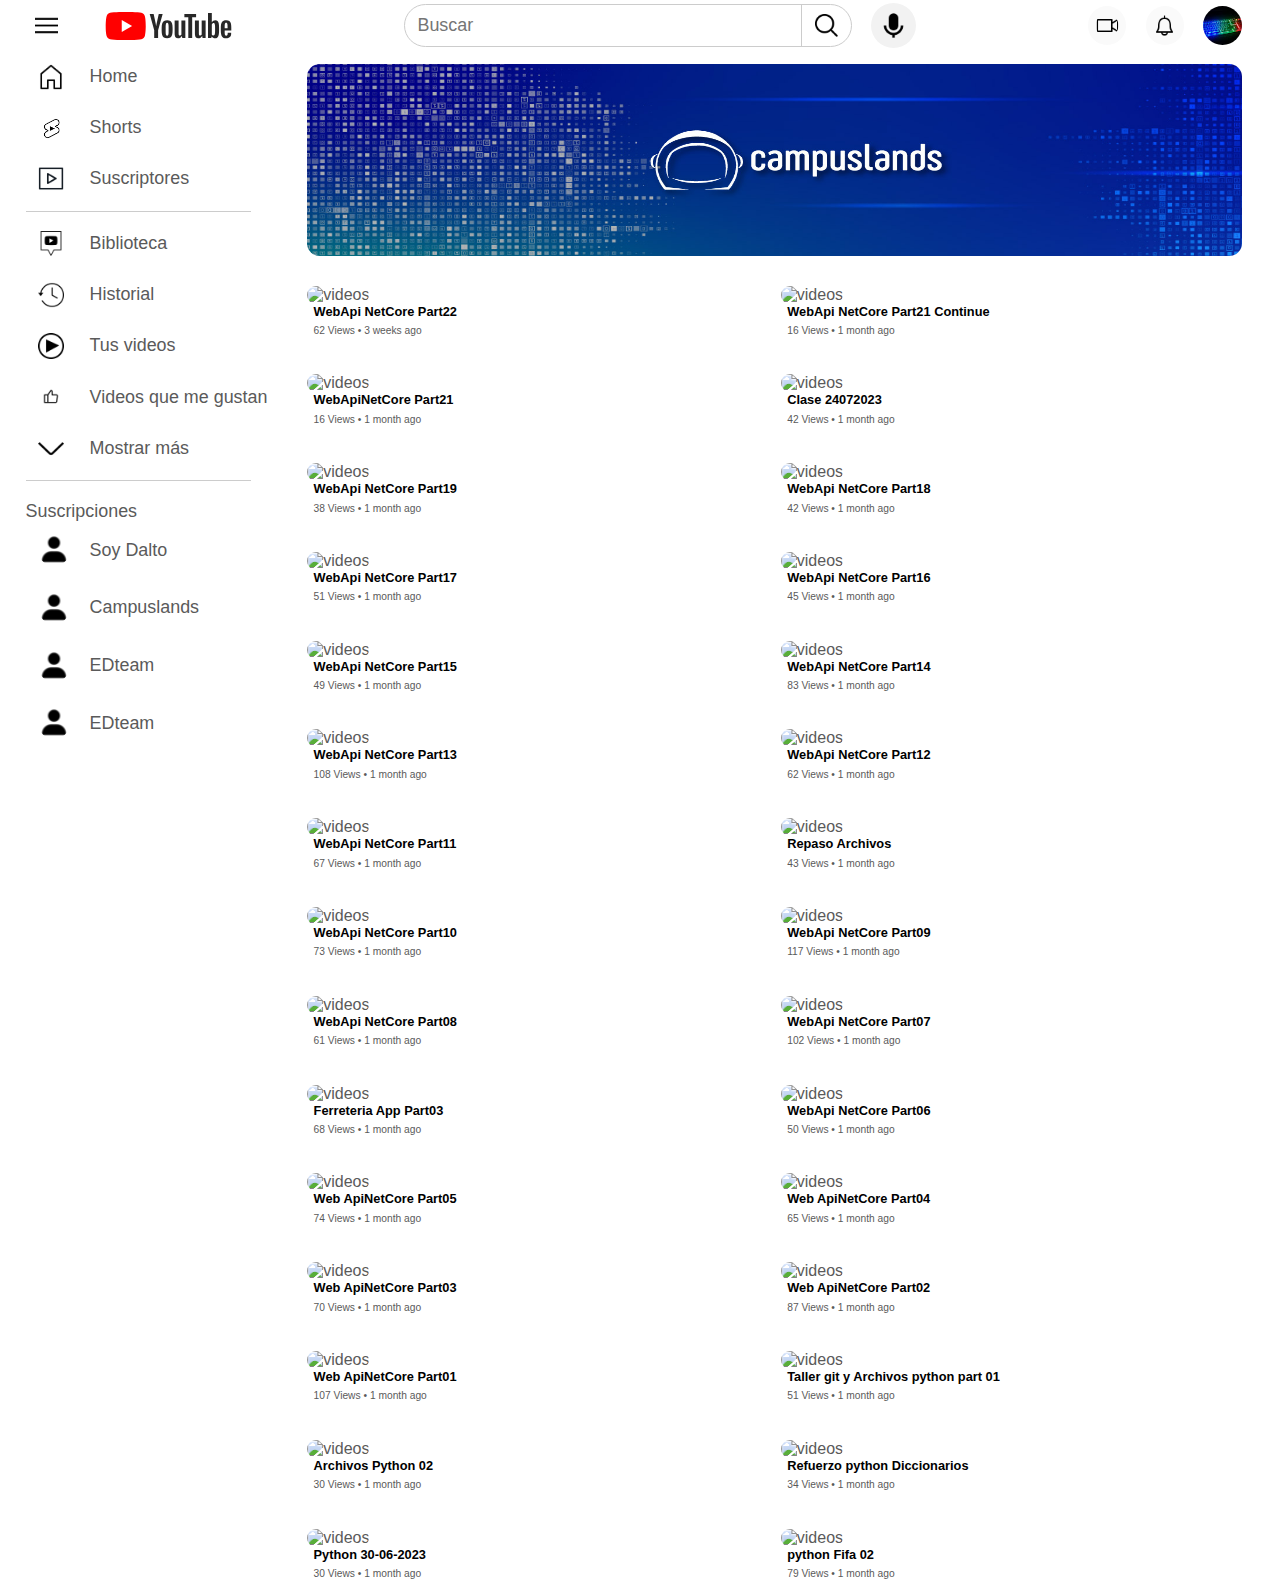
==== index.html @ 52e06967 "style: :lipstick: Adjusted the style.css" ====
<!DOCTYPE html>
<html lang="en">
<head>
    <meta charset="UTF-8">
    <meta name="viewport" content="width=device-width, initial-scale=1.0">
    <title>Youtube</title>
    <link rel="stylesheet" href="css/style.css">
    <script src="main.js" defer></script>
</head>
<body>
    <header>
        <!-- Structure of Navbar -->
        <nav id="mynavBar" class="navbar">
            <!-- Structure of Navbar-menu -->
            <div class="nav-left">
                <div><img class="menu-icon" src="images/menu-hamburguesa.png" alt="menu"></div>
                <img class="logo" src="images/YouTube_Logo_2017.svg" alt="logo">
            </div>
            <!-- Structure of Navbar-searcher -->
            <div class="nav-middle">
                <div class="search-box">
                    <div class="block1">
                        <input type="text" placeholder="Buscar">
                    </div>
                    <div class="block2">
                        <img src="images/busqueda.png" alt="search">
                    </div>
                </div>
                <img class="microphone" src="images/bxs-microphone.png" alt="microphone">
            </div>
            <!-- Structure of Navbar-Profile -->
            <div class="nav-right">
                <img src="images/video_icon_128530.png" alt="camera">
                <img src="images/bell_icon_128467.png" alt="notifications">
                <img class="user-icon" src="images/CreativeCode.jpg" alt="user" >
            </div>
        </nav>
    </header>
    <!-- Structure of Sidebar-left -->
    <div class="sidebar">
        <!-- Structure of shortcuts-->
        <div class="shortcuts">
            <a href=""><img src="images/home_icon_128501.png" alt="Home"><p>Home</p></a>
            <a href=""><img class="shorts" src="images/shorts.png" alt="Shorts"><p>Shorts</p></a>
            <a href=""><img src="images/media-multimedia.png" alt="Suscripciones"><p>Suscriptores</p></a>
            <hr>
            <a href=""><img src="images/play_youtube_social_media.png" alt="Biblioteca"><p>Biblioteca</p></a>
            <a href=""><img src="images/clocks.png" alt="Historial"><p>Historial</p></a>
            <a href=""><img src="images/playcircle_113957.png" alt="Videos"><p>Tus videos</p></a>
            <a href=""><img src="images/like_favorite.png" alt="Like"><p>Videos que me gustan</p></a>
            <a href=""><img src="images/angulo-hacia-abajo.png" alt="Mostrar"><p>Mostrar más</p></a>
            <hr>
        </div>
        <!-- Structure of subscribeds -->
        <div>
            <div class="subscribeds">
                <p>Suscripciones</p>
                <a href=""><img src="images/bxs-user.png" alt="SoyDalto"><p>Soy Dalto</p></a>
                <a href=""><img src="images/bxs-user.png" alt="Campuslands"><p>Campuslands</p></a>
                <a href=""><img src="images/bxs-user.png" alt="EDteam"><p>EDteam</p></a>
                <a href=""><img src="images/bxs-user.png" alt="EDteam"><p>EDteam</p></a>
                
            </div>
        </div>
    </div>
        <!-- Structure of MainContainer -->
    <div class="main-container">
        <div class="portada-img">
            <img src="images/CampusLands.jpg" alt="setupgammer">
        </div>
        <!-- Structure of List videos-->
            <div id="myVideos" class="list-container">
            </div>
    </div>
</body>
</html>
---- css/style.css ----
* {
    margin: 0;
    padding: 0;
    font-family: 'poppins', sans-serif;
    box-sizing: border-box;
}

body {
    width: 100vw;
    overflow-x: hidden;
}

a {
    text-decoration: none;
    color: #5a5a5a;
}

img {
    cursor: pointer;
}

/* ---------------NAVBAR CLASES -----------------*/

header {
    min-height: fit-content;
    position: sticky;
    top: 0;
}

.navbar {
    width: 100vw;
    height: 3.5vw;
    padding-left: 2vw;
    padding-right: 3vw;
    display: flex;
    align-items: center;
    justify-content: space-between;
    background-color: white;
    z-index: 10;
}

.nav-left {
    display: flex;
    align-items: center;
}

.nav-left div {
    display: flex;
    align-items: center;
    justify-content: center;
    width: 3vw;
    height: 3vw;

}

.nav-left .menu-icon {
    width: 1.8vw;
    height: 1.8vw;
    z-index: 5;
}

.nav-left div:hover {
    border-radius: 2vw;
    background-color: rgb(235, 235, 235);
    z-index: 20;
}

.nav-left .logo {
    margin-left: 3vw;
    height: 1.7vw;
}

.nav-middle {
    display: flex;
    justify-content: flex-end;
    align-items: center;
}

.nav-middle .search-box {
    display: flex;
    border: #ccc solid 1px;
    height: 2.8vw;
    border-radius: 3.5vw;
    padding: 0vw 0vw 0vw 1vw;
}

.nav-middle .search-box .block1 {
    display: flex;
    align-items: center;
    height: 2.8vw;
}

.nav-middle .search-box .block2 {
    display: flex;
    align-items: center;
    height: 2.7vw;
    padding-left: 1vw;
    padding-right: 1vw;
    border-left: #ccc solid 1px;
}

.nav-middle .search-box .block2:hover {
    border-radius: 3.5vw;
    background: rgb(235, 235, 235);
}

.nav-middle .search-box .block2 img {
    height: 1.5vw;
}

.nav-middle .search-box input {
    width: 30vw;
    height: 1.1vw;
    font-size: 1vw;
    border: 0;
    outline: 0;
}

.nav-middle .microphone {
    height: 3vw;
    margin-left: 1.5vw;
    background-color: rgb(242, 242, 242);
    padding: 0.6vw;
    border-radius: 100%;
}

.nav-middle .microphone:hover {
    background-color: rgb(235, 235, 235);
}


.nav-right {
    display: flex;
    align-items: center;
}

.nav-right img {
    height: 3vw;
    margin-right: 1.5vw;
    padding: 0.6vw;
    border-radius: 100%;
    background-color: rgb(250, 250, 250);
}

.nav-right img:hover {
    background-color: rgb(235, 235, 235);
}

.nav-right .user-icon {
    height: 3vw;
    padding: 0vw;
    border-radius: 100%;
    margin-right: 0;
}

/* ---------------SIDEBAR -----------------*/

.sidebar {
    background: #fff;
    width: 24vw;
    height: 100vh;
    position: fixed;
    padding-left: 1.5vw;
    z-index: 20;
}

.shortcuts a img {
    width: 1.5vw;
    margin-right: 1vw;
}

.shortcuts a {
    display: flex;
    align-items: center;
    padding-left: 1vw;
    padding-top: 1vw;
    padding-bottom: 1vw;
    width: fit-content;
    flex-wrap: wrap;
    font-size: 1.2vw;
}

.shortcuts a:hover {
    width: 85%;
    padding-left: 1vw;
    padding-right: 2.5vw;
    border-radius: 10px;
    background-color: rgb(242, 242, 242);
}

.sidebar hr {
    border: 0;
    height: 1px;
    background: #ccc;
    width: 85%;
    margin-top: 0.5vw;
    margin-bottom: 0.5vw;
}

.subscribeds {
    font-size: 1.2vw;
    margin: 1.5vw 0vw;
    color: #5a5a5a;
}

.subscribeds a {
    display: flex;
    align-items: center;
    padding-left: 1vw;
    padding-top: 1vw;
    padding-bottom: 1vw;
    padding-right: 1vw;
    width: 85%;
    flex-wrap: wrap;
}

.subscribeds a:hover {
    border-radius: 10px;
    background-color: rgb(235, 235, 235);
}

.subscribeds a img {
    width: 2vw;
    border-radius: 100%;
}

/*------------SMALL SIDEBAR--------------*/

.small-sidebar {
    width: 5vw;
}

.small-sidebar a p {
    display: none;
}

.small-sidebar p {
    display: none;
}

.small-sidebar hr {
    width: 50%;
    margin-bottom: 1.5vw;
}

/*--------------MAIN CONTAINER--------------*/

.main-container {
    box-sizing: border-box;
    background: #fff;
    padding-left: 24vw;
    padding-right: 3vw;
    padding-top: 1vw;
    padding-bottom: 1vw;
}

.large-container {
    padding-left: 7vw;
}

.portada-img img {
    width: 100%;
    height: 15vw;
    border-radius: 1vw;
}

/* UC8fkwsjcI_MhralEX1g4OBw
@creativecode787 */

/*-------MINI VIDEOS--------*/

.list-container {
    display: grid;
    grid-template-columns: repeat(auto-fit, minmax(30vw, 1fr));
    grid-column-gap: 1vw;
    grid-row-gap: 2vw;
    margin-top: 1vw;

}

.list-video {
    display: flex;
    flex-direction: column;
    align-items: flex-start;
    margin-top: 1vw;
    width: 100%;
}

.list-video .img-miniatura {
    width: 35vw;
    border-radius: 1vw;
}

.video-browser {
    display: flex;
    align-items: center;
}

.video-browser img {
    height: 3vw;
    padding: 0.6vw;
    border-radius: 100%;
    margin-right: 0;
    background-color: #e8e8e8;
}

.video-info {
    color: #5a5a5a;
    font-size: 0.8vw;
    padding-left: 0.5vw;
}

.video-info a {
    display: block;
    color: black;
    text-align: justify;
    font-size: 0.8vw;
    font-weight: 600;
    margin-bottom: 0.5vw;

}

/*-------------PLAY VIDEOS PAGE--------------*/
.play-container {
    padding-left: 5.5vw;
}

.row {
    display: flex;
    justify-content: space-between;
    flex-wrap: wrap;
}

.play-video video {
    width: 60vw;
}

.views-playpage {
    margin-top: 1.5vw;
    padding: 1vw 2vw 1vw 2vw;
    color: rgb(69, 69, 69);
    background-color: rgb(242, 242, 242);
    font-weight: 600;
    font-size: 1.2vw;
    border-radius: 1vw;
}

/*------PlayVideos-Sidebar-Right------*/
.menu-plus {
    display: flex;
    justify-content: space-between;
    margin-bottom: 1.5vw;
}

.menu-plus p {
    padding: 0.8vw 1vw 0.8vw 1vw;
    background-color: rgb(242, 242, 242);
    border-radius: 0.7vw;
    font-size: 1vw;
    color: #525252;
}

.menu-plus p:nth-of-type(1) {
    padding: 0.8vw 1vw 0.8vw 1vw;
    background-color: rgb(12, 12, 12);
    border-radius: 0.7vw;
    color: #ffffff;
}

.right-sidebar {
    flex-basis: 30vw;
}

.side-video {
    display: flex;
    justify-content: space-between;
    align-items: center;
    margin-bottom: 1vw;
}

.side-video img {
    width: 100%;
    border-radius: 0.5vw;
}

.side-video .small-img-sidebar {
    flex-basis: 15vw;
}

.side-video .video-side-info {
    flex-basis: 15vw;
    font-size: 1.2vw;
    display: flex;
    height: 9vw;
    flex-direction: column;
    justify-content: space-between;
    padding-left: 0.5vw;
}

.name-other-video {
    font-size: 1.5vw;
    font-weight: 600;
    margin-bottom: 1.5vw;
    color: black;
}

.name-chanel-sidebar {
    font-size: 1.1vw;
    color: rgb(111, 111, 111);
}

.info-views {
    font-size: 1.1vw;
    color: rgb(111, 111, 111);
}

.play-video .title-video {
    font-weight: 600;
    font-size: 1.5vw;
}

.play-video-info {
    display: flex;
    margin-top: 1vw;
    justify-content: space-between;
}

.info-chanel {
    display: flex;
}

.info-chanel img {
    width: 3.5vw;
    height: 3.5vw;
    border-radius: 100%;
    margin-right: 1vw;
}

.name-chanel {
    font-weight: 600;
    font-size: 1.2vw;
}

.name-chanel .subscritores {
    font-weight: 300;
    font-size: 1vw;
}

.joined {
    display: flex;
    align-items: center;
    margin-left: 0.5vw;
}

.joined .unirse {
    padding: 0.7vw 1vw 0.7vw 1vw;
    margin-right: 1vw;
    font-size: 1vw;
    border: rgb(208, 208, 208) solid 1px;
    border-radius: 2vw;
    font-weight: 600;
}

.joined .suscribirme {
    padding: 0.7vw 1vw 0.7vw 1vw;
    background-color: black;
    color: white;
    margin-right: 1vw;
    border: rgb(208, 208, 208) solid 1px;
    border-radius: 2vw;
    font-weight: 600;
    font-size: 1vw;
}

.options-video {
    display: flex;
    align-items: center;
}

.options-video a img {
    width: 1.5vw;
}

.options-video .like-dislike {
    display: flex;
    justify-content: space-between;
    align-items: center;
    padding: 0.5vw 1vw 0.5vw 1vw;
    margin-right: 1vw;
    font-size: 1.2vw;
    background-color: rgb(242, 242, 242);
    border-radius: 2vw;
    width: 10vw;
    border: rgb(220, 220, 220) solid 1px;
}

.options-video .share {
    display: flex;
    justify-content: space-between;
    align-items: center;
    padding: 0.5vw 0.8vw 0.5vw 0.5vw;
    margin-right: 1vw;
    background-color: rgb(242, 242, 242);
    border-radius: 2vw;
    font-size: 1.2vw;
    width: 8vw;
    border: rgb(220, 220, 220) solid 1px;
}

.options-video .download {
    display: flex;
    justify-content: space-between;
    align-items: center;
    padding: 0.5vw 0.5vw 0.5vw 0.5vw;
    margin-right: 0.5vw;
    background-color: rgb(242, 242, 242);
    border-radius: 2vw;
    font-size: 1.2vw;
    width: 9vw;
    border: rgb(220, 220, 220) solid 1px;
}

.options-video .more-info {
    display: flex;
    align-items: center;
    margin-right: 0.5vw;
    background-color: rgb(242, 242, 242);
    border-radius: 2vw;
    width: 2vw;
}

@media(max-width:1280px) {

    /* ---------------NAVBAR CLASES -----------------*/
    .navbar {
        height: 4vw;
    }

    .nav-left div {
        display: flex;
        align-items: center;
        justify-content: center;
        width: 3.2vw;
        height: 3.2vw;

    }

    .nav-left .menu-icon {
        width: 1.8vw;
        height: 1.8vw;
        z-index: 5;
    }

    .nav-left div:hover {
        border-radius: 2vw;
        background-color: rgb(235, 235, 235);
        z-index: 20;
    }

    .nav-left .logo {
        height: 2.2vw;
    }

    .nav-middle .search-box {
        height: 3.4vw;
        border-radius: 3.5vw;
        padding: 0vw 0vw 0vw 1vw;
    }

    .nav-middle .search-box .block1 {
        display: flex;
        align-items: center;
        height: 3.2vw;
    }

    .nav-middle .search-box .block2 {
        display: flex;
        align-items: center;
        height: 3.2vw;
        padding-left: 1vw;
        border-left: #ccc solid 1px;
    }

    .nav-middle .search-box .block2 img {
        height: 1.8vw;
    }

    .nav-middle .search-box input {
        width: 30vw;
        height: 1.1vw;
        font-size: 1.4vw;
        border: 0;
        outline: 0;
    }

    .nav-middle .microphone {
        height: 3.5vw;
        margin-left: 1.5vw;
        background-color: rgb(242, 242, 242);
        padding: 0.6vw;
        border-radius: 100%;
    }

    .nav-right img {
        height: 3vw;
        margin-right: 1.5vw;
        padding: 0.6vw;
        border-radius: 100%;
        background-color: rgb(250, 250, 250);
    }

    .nav-right .user-icon {
        height: 3vw;
        padding: 0vw;
        border-radius: 100%;
        margin-right: 0;
    }

    .nav-right img:hover {
        background-color: rgb(235, 235, 235);
    }

    /* ---------------SIDEBAR -----------------*/

    .sidebar {
        width: 24vw;
        height: 100vh;
        padding-left: 2vw;
    }

    .sidebar hr {
        width: 80%;
    }

    .shortcuts a img {
        width: 2vw;
        margin-right: 2vw;
    }

    .shortcuts a {
        font-size: 1.4vw;
    }

    .shortcuts a:hover {
        width: 90%;
        padding-left: 1vw;
        padding-right: 0.5vw;
        border-radius: 10px;
        background-color: rgb(242, 242, 242);
    }

    .subscribeds {
        font-size: 1.2vw;
        margin: 1.5vw 0vw;
        color: #5a5a5a;
    }

    .subscribeds a:hover {
        width: 95%;
        border-radius: 10px;
        background-color: rgb(235, 235, 235);
    }

    .subscribeds {
        font-size: 1.4vw;
    }

    .subscribeds a img {
        width: 2.5vw;
        border-radius: 100%;
        margin-right: 1.5vw;
    }

    .small-sidebar {
        width: 5.5vw;
        padding-left: 1vw;
    }

    .small-sidebar a p {
        display: none;
    }

    .small-sidebar p {
        display: none;
    }

    .small-sidebar hr {
        width: 100%;
        margin-bottom: 1.5vw;
    }

    /*-------MINI VIDEOS--------*/

    .list-container {
        display: grid;
        grid-template-columns: repeat(auto-fit, minmax(30vw, 1fr));

    }

    .list-video {
        display: flex;
        flex-direction: column;
        align-items: flex-start;
        margin-top: 1vw;
        width: 100%;
    }

    .video-browser img {
        height: 3vw;
        padding: 0.6vw;
        border-radius: 100%;
        margin-right: 0;
        background-color: #e8e8e8;
    }

    .video-info {
        color: #5a5a5a;
        font-size: 0.8vw;
        padding-left: 0.5vw;
    }

    .video-info a {
        display: block;
        color: black;
        text-align: justify;
        font-size: 1vw;
        font-weight: 600;
        margin-bottom: 0.5vw;

    }

    /*-------------PLAY VIDEOS PAGE--------------*/
    .play-container {
        padding-left: 6vw;
    }

    .row {
        display: flex;
        justify-content: space-between;
        flex-wrap: wrap;
    }

    .play-video video {
        width: 60vw;

    }

    .views-playpage {
        margin-top: 1.5vw;
        padding: 1vw 2vw 1vw 2vw;
        color: rgb(69, 69, 69);
        background-color: rgb(242, 242, 242);
        font-weight: 600;
        font-size: 1.2vw;
        border-radius: 1vw;
    }
}

@media(max-width:800px) {

    /* ---------------NAVBAR CLASES -----------------*/
    .nav-left div {
        display: flex;
        align-items: center;
        justify-content: center;
        width: 4vw;
        height: 4vw;

    }

    .nav-left div:hover {
        border-radius: 2vw;
        background-color: rgb(235, 235, 235);
        z-index: 20;
    }

    .nav-left .logo {
        margin-left: 3vw;
        height: 3vw;
    }

    .navbar {
        width: 100vw;
        height: 6.5vw;
        padding-left: 2vw;
        padding-right: 5vw;
    }


    .nav-middle .search-box {
        display: flex;
        border: #ccc solid 1px;
        height: 4.5vw;
        border-radius: 3vw;
        padding: 0vw 0vw 0vw 1vw;
    }

    .nav-middle .search-box .block1 {
        display: flex;
        align-items: center;
        height: 4.2vw;
    }

    .nav-middle .search-box .block2 {
        display: flex;
        align-items: center;
        height: 4.3vw;
        padding-left: 1vw;
        border-left: #ccc solid 1px;
    }

    .nav-middle .search-box .block2 img {
        height: 2.3vw;
    }

    .nav-middle .search-box input {
        width: 30vw;
        height: 2.5vw;
        font-size: 1.8vw;
        border: 0;
        outline: 0;
    }

    .nav-middle .microphone {
        height: 4vw;
        margin-left: 1.5vw;
        background-color: rgb(242, 242, 242);
        padding: 0.6vw;
        border-radius: 100%;
    }

    .nav-right img {
        height: 4vw;
        margin-right: 1.5vw;
        padding: 0.8vw;
        border-radius: 100%;
        background-color: rgb(250, 250, 250);
    }

    .nav-right img:hover {
        background-color: rgb(235, 235, 235);
    }


    .nav-right .user-icon {
        height: 3vw;
        padding: 0vw;
        border-radius: 100%;
        margin-right: 0;
    }

    /* ---------------SIDEBAR -----------------*/

    .sidebar {
        width: 24vw;
        height: 100vh;
        padding-left: 2vw;
    }

    .sidebar hr {
        width: 80%;
    }

    .shortcuts a img {
        width: 3vw;
        margin-right: 2vw;
    }

    .shortcuts a {
        margin-top: 2vw;
        margin-bottom: 2vw;
        font-size: 1.7vw;
    }

    .subscribeds {
        font-size: 1.7vw;
        ;
    }

    .shortcuts a:hover {
        width: 95%;
        padding-left: 1vw;
        padding-right: 2.5vw;
        border-radius: 10px;
        background-color: rgb(242, 242, 242);
    }

    .subscribeds a {
        margin-top: 1.5vw;
        margin-bottom: 1.5vw;
    }

    .subscribeds a img {
        width: 2.5vw;
        border-radius: 100%;
        margin-right: 1.5vw;
    }

    .small-sidebar {
        width: 6.2vw;
        padding-left: 1.5vw;
    }

    .small-sidebar a p {
        display: none;
    }

    .small-sidebar p {
        display: none;
    }

    .small-sidebar hr {
        width: 100%;
        margin-bottom: 1.5vw;
    }

    /*--------------MAIN CONTAINER--------------*/

    .main-container {
        box-sizing: border-box;
        background: #fff;
        padding-left: 24vw;
        padding-right: 5vw;
        padding-top: 1vw;
        padding-bottom: 1vw;
    }

    .large-container {
        padding-left: 7vw;
    }

    .portada-img img {
        width: 100%;
        height: 15vw;
        border-radius: 1vw;
    }

    /*-------MINI VIDEOS--------*/

    .list-container {
        display: grid;
        grid-template-columns: repeat(auto-fit, minmax(45vw, 1fr));
    }

    .list-video .img-miniatura {
        width: 100%;
        border-radius: 1vw;
    }

    .video-browser {
        display: flex;
        align-items: center;
        padding: 1vw 1vw 0vw 1vw;
    }

    .video-browser img {
        height: 6vw;
        padding: 0.6vw;
        border-radius: 100%;
        margin-right: 0;
        background-color: #e8e8e8;
    }

    .video-info {
        color: #5a5a5a;
        font-size: 1.7vw;
        padding-left: 1vw;
    }

    .video-info a {
        display: block;
        color: black;
        font-size: 2vw;
        font-weight: 600;
        margin-bottom: 0.5vw;

    }

    /*-------------PLAY VIDEOS PAGE--------------*/
    .play-container {
        padding-left: 5vw;
    }

    .row {
        display: flex;
        flex-direction: column;
    }

    .play-video {
        margin-bottom: 2vw;
    }

    .play-video video {
        width: 88vw;
    }
    /*-------------PLAY VIDEOS PAGE--------------*/
    .play-container {
        padding-left: 8vw;
    }

    .row {
        display: flex;
        flex-direction: initial;
    }

    .views-playpage {
        margin-top: 1.5vw;
        padding: 1vw 2vw 1vw 2vw;
        color: rgb(69, 69, 69);
        background-color: rgb(242, 242, 242);
        font-weight: 600;
        font-size: 1.8vw;
        border-radius: 1vw;
    }

    /*------PlayVideos-Sidebar-Right------*/
    .menu-plus {
        display: flex;
        justify-content: flex-start;
        margin-bottom: 1.5vw;
    }

    .menu-plus p {
        padding: 0.8vw 2vw 0.8vw 2vw;
        margin-left: 1vw;
        background-color: rgb(242, 242, 242);
        border-radius: 0.7vw;
        font-size: 2vw;
        color: #525252;
    }

    .menu-plus p:nth-of-type(1) {
        padding: 0.8vw 2vw 0.8vw 2vw;
        background-color: rgb(12, 12, 12);
        border-radius: 0.7vw;
        color: #ffffff;
    }

    .right-sidebar {
        width: 90vw;
        flex-basis: auto;
    }

    .side-video {
        display: flex;
        justify-content: flex-start;
        align-items: center;
        margin-bottom: 1.5vw;
    }

    .side-video img {
        width: 25vw;
        border-radius: 0.5vw;
    }

    .side-video .small-img-sidebar {
        flex-basis: auto;
    }

    .side-video .video-side-info {
        flex-basis: auto;
        font-size: 10vw;
        display: flex;
        height: 12vw;
        flex-direction: column;
        justify-content: flex-start;
        padding-left: 0.5vw;
    }

    .name-other-video {
        font-size: 2.5vw;
        font-weight: 600;
        margin-bottom: 2vw;
        color: black;
    }

    .name-chanel-sidebar {
        font-size: 2vw;
        margin-bottom: 0.5vw;
        color: rgb(111, 111, 111);
    }

    .info-views {
        font-size: 1.5vw;
        color: rgb(111, 111, 111);
    }

    .play-video .title-video {
        font-weight: 600;
        font-size: 1.5vw;
    }

    .play-video-info {
        display: flex;
        margin-top: 1vw;
        justify-content: space-between;
    }
    .info-chanel {
        display: flex;
    }
    
    .info-chanel img {
        width: 5vw;
        height: 5vw;
        border-radius: 100%;
        margin-right: 1vw;
    }
    
    .name-chanel {
        font-weight: 600;
        font-size: 1.6vw;
    }
    
    .name-chanel .subscritores {
        font-weight: 300;
        font-size: 1.3vw;
        margin-top: 0.5vw;
    }
    .joined .unirse {
        padding: 0.8vw 2.5vw 0.8vw 2.5vw;
        margin-right: 1vw;
        font-size: 1.4vw;
        border: rgb(208, 208, 208) solid 1px;
        border-radius: 2vw;
        font-weight: 600;
    }
    
    .joined .suscribirme {
        padding: 0.8vw 2.5vw 0.8vw 2.5vw;
        background-color: black;
        color: white;
        margin-right: 1vw;
        border: rgb(208, 208, 208) solid 1px;
        border-radius: 2vw;
        font-weight: 600;
        font-size: 1.4vw;
    }
    
    
    .options-video a img {
        width: 2vw;
    }

    .options-video .like-dislike {
        display: flex;
        justify-content: space-between;
        align-items: center;
        padding: 0.6vw 1.5vw 0.6vw 1.5vw;
        margin-right: 1vw;
        font-size: 1.4vw;
        background-color: rgb(242, 242, 242);
        border-radius: 2vw;
        width: 15vw;
        border: rgb(220, 220, 220) solid 1px;
    }

    .options-video .share {
        display: flex;
        justify-content: space-between;
        align-items: center;
        padding: 0.7vw 1.5vw 0.7vw 1.5vw;
        margin-right: 1vw;
        background-color: rgb(242, 242, 242);
        border-radius: 2vw;
        font-size: 1.2vw;
        width: 12vw;
        border: rgb(220, 220, 220) solid 1px;
    }

    .options-video .download {
        display: flex;
        justify-content: space-between;
        align-items: center;
        padding: 0.7vw 1.5vw 0.7vw 1.5vw;
        margin-right: 0.5vw;
        background-color: rgb(242, 242, 242);
        border-radius: 2vw;
        font-size: 1.2vw;
        width: 12vw;
        border: rgb(220, 220, 220) solid 1px;
    }

    .options-video .more-info {
        display: flex;
        align-items: center;
        margin-right: 0.5vw;
        background-color: rgb(242, 242, 242);
        border-radius: 2vw;
        width: 3.2vw;
    }
}
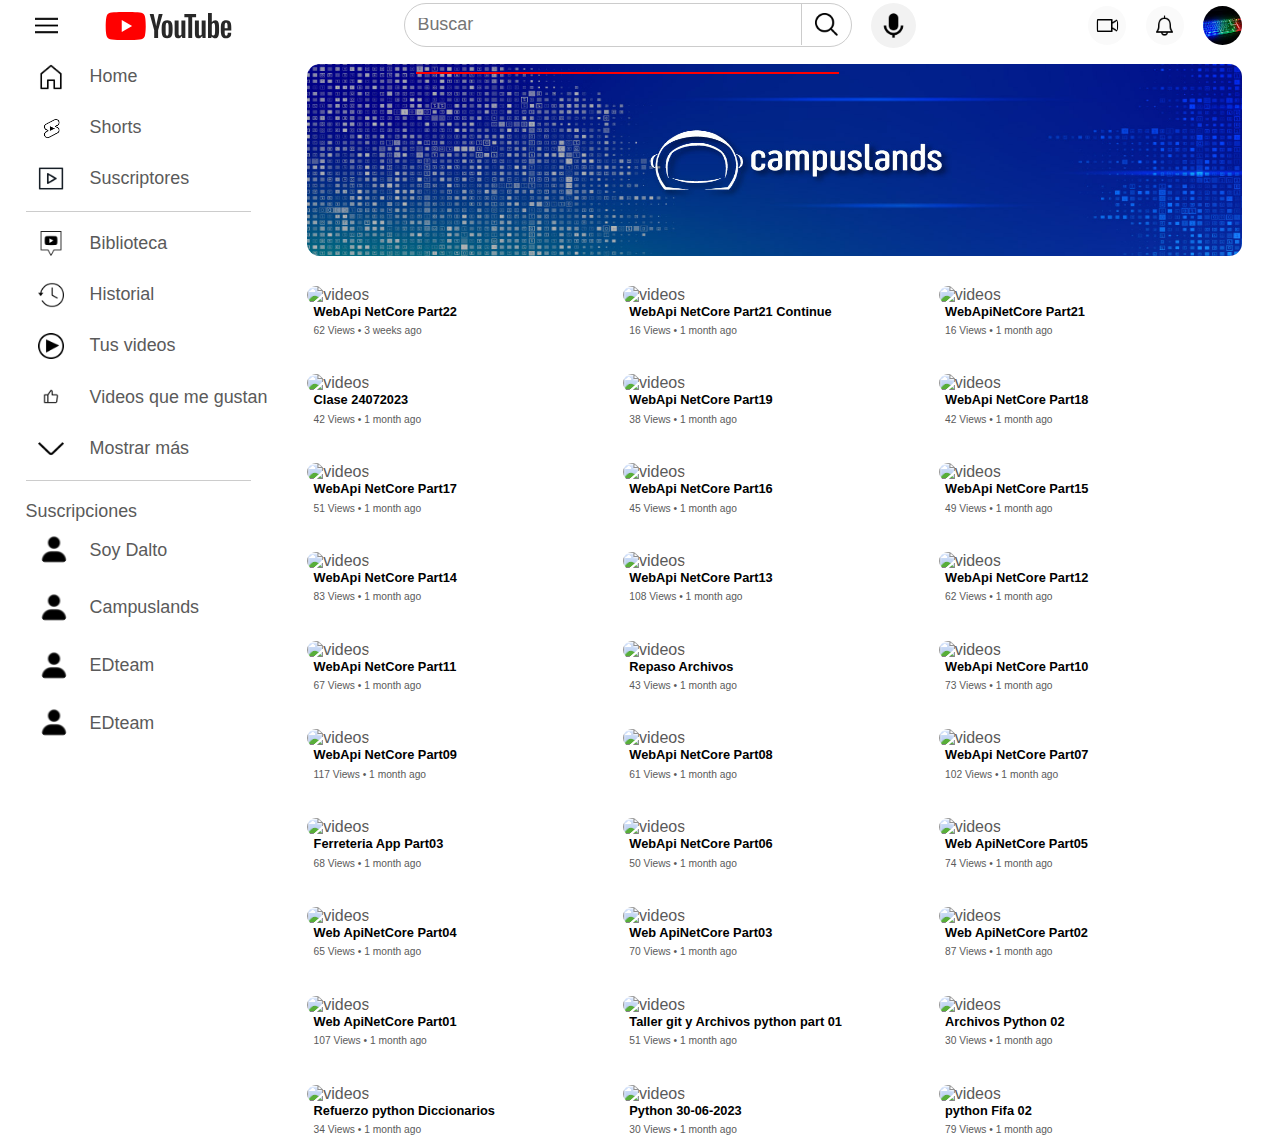
==== commit 96cc6c2e: "style: :lipstick: settings style.css and index.htm" ====
--- a/index.html
+++ b/index.html
@@ -5,7 +5,7 @@
     <meta name="viewport" content="width=device-width, initial-scale=1.0">
     <title>Youtube</title>
     <link rel="stylesheet" href="css/style.css">
-    <script src="main.js" defer></script>
+    <script src="js/main.js" type="module" defer></script>
 </head>
 <body>
     <header>
@@ -18,15 +18,19 @@
             </div>
             <!-- Structure of Navbar-searcher -->
             <div class="nav-middle">
-                <div class="search-box">
-                    <div class="block1">
-                        <input type="text" placeholder="Buscar">
+                <div style="display: flex;">
+                    <div class="search-box">
+                        <div class="block1">
+                            <input id="chartSearch" type="text" placeholder="Buscar">
+                        </div>
+                        <div class="block2">
+                            <img src="images/busqueda.png" alt="search">
+                        </div>
                     </div>
-                    <div class="block2">
-                        <img src="images/busqueda.png" alt="search">
-                    </div>
+                    <img class="microphone" src="images/bxs-microphone.png" alt="microphone">
                 </div>
-                <img class="microphone" src="images/bxs-microphone.png" alt="microphone">
+                <div class="result-searching" id="SearchAll">
+                </div>
             </div>
             <!-- Structure of Navbar-Profile -->
             <div class="nav-right">
--- a/css/style.css
+++ b/css/style.css
@@ -72,8 +72,8 @@
 
 .nav-middle {
     display: flex;
+    flex-direction: column;
     justify-content: flex-end;
-    align-items: center;
 }
 
 .nav-middle .search-box {
@@ -127,7 +127,16 @@
 .nav-middle .microphone:hover {
     background-color: rgb(235, 235, 235);
 }
-
+.result-searching{
+    /* display: none; */
+    overflow: visible;
+    position:absolute;
+    padding-left: 1vw;
+    margin-left: 1vw;
+    width: 33vw;
+    top: 5.6vw;
+    border: red solid 1px;
+}
 
 .nav-right {
     display: flex;
@@ -271,7 +280,7 @@
 
 .list-container {
     display: grid;
-    grid-template-columns: repeat(auto-fit, minmax(30vw, 1fr));
+    grid-template-columns: repeat(auto-fit, minmax(15vw, 1fr));
     grid-column-gap: 1vw;
     grid-row-gap: 2vw;
     margin-top: 1vw;
@@ -287,7 +296,7 @@
 }
 
 .list-video .img-miniatura {
-    width: 35vw;
+    width: 100%;
     border-radius: 1vw;
 }
 
@@ -322,7 +331,7 @@
 
 /*-------------PLAY VIDEOS PAGE--------------*/
 .play-container {
-    padding-left: 5.5vw;
+    padding-left: 6vw;
 }
 
 .row {
@@ -331,7 +340,7 @@
     flex-wrap: wrap;
 }
 
-.play-video video {
+.play-video img {
     width: 60vw;
 }
 
@@ -400,7 +409,7 @@
 .name-other-video {
     font-size: 1.5vw;
     font-weight: 600;
-    margin-bottom: 1.5vw;
+    margin-bottom: 2vw;
     color: black;
 }
 
@@ -411,6 +420,7 @@
 
 .info-views {
     font-size: 1.1vw;
+    padding-bottom: 1vw;
     color: rgb(111, 111, 111);
 }
 
@@ -693,10 +703,13 @@
 
     .list-container {
         display: grid;
-        grid-template-columns: repeat(auto-fit, minmax(30vw, 1fr));
-
-    }
-
+        grid-template-columns: repeat(auto-fit, minmax(20vw, 1fr));
+        grid-column-gap: 1vw;
+        grid-row-gap: 2vw;
+        margin-top: 1vw;
+    
+    }
+    
     .list-video {
         display: flex;
         flex-direction: column;
@@ -939,12 +952,19 @@
 
     .list-container {
         display: grid;
-        grid-template-columns: repeat(auto-fit, minmax(45vw, 1fr));
-    }
-
-    .list-video .img-miniatura {
+        grid-template-columns: repeat(auto-fit, minmax(30vw, 1fr));
+        grid-column-gap: 1vw;
+        grid-row-gap: 2vw;
+        margin-top: 1vw;
+    
+    }
+    
+    .list-video {
+        display: flex;
+        flex-direction: column;
+        align-items: flex-start;
+        margin-top: 1vw;
         width: 100%;
-        border-radius: 1vw;
     }
 
     .video-browser {
@@ -1070,7 +1090,7 @@
     .name-other-video {
         font-size: 2.5vw;
         font-weight: 600;
-        margin-bottom: 2vw;
+        margin-bottom: 3vw;
         color: black;
     }
 
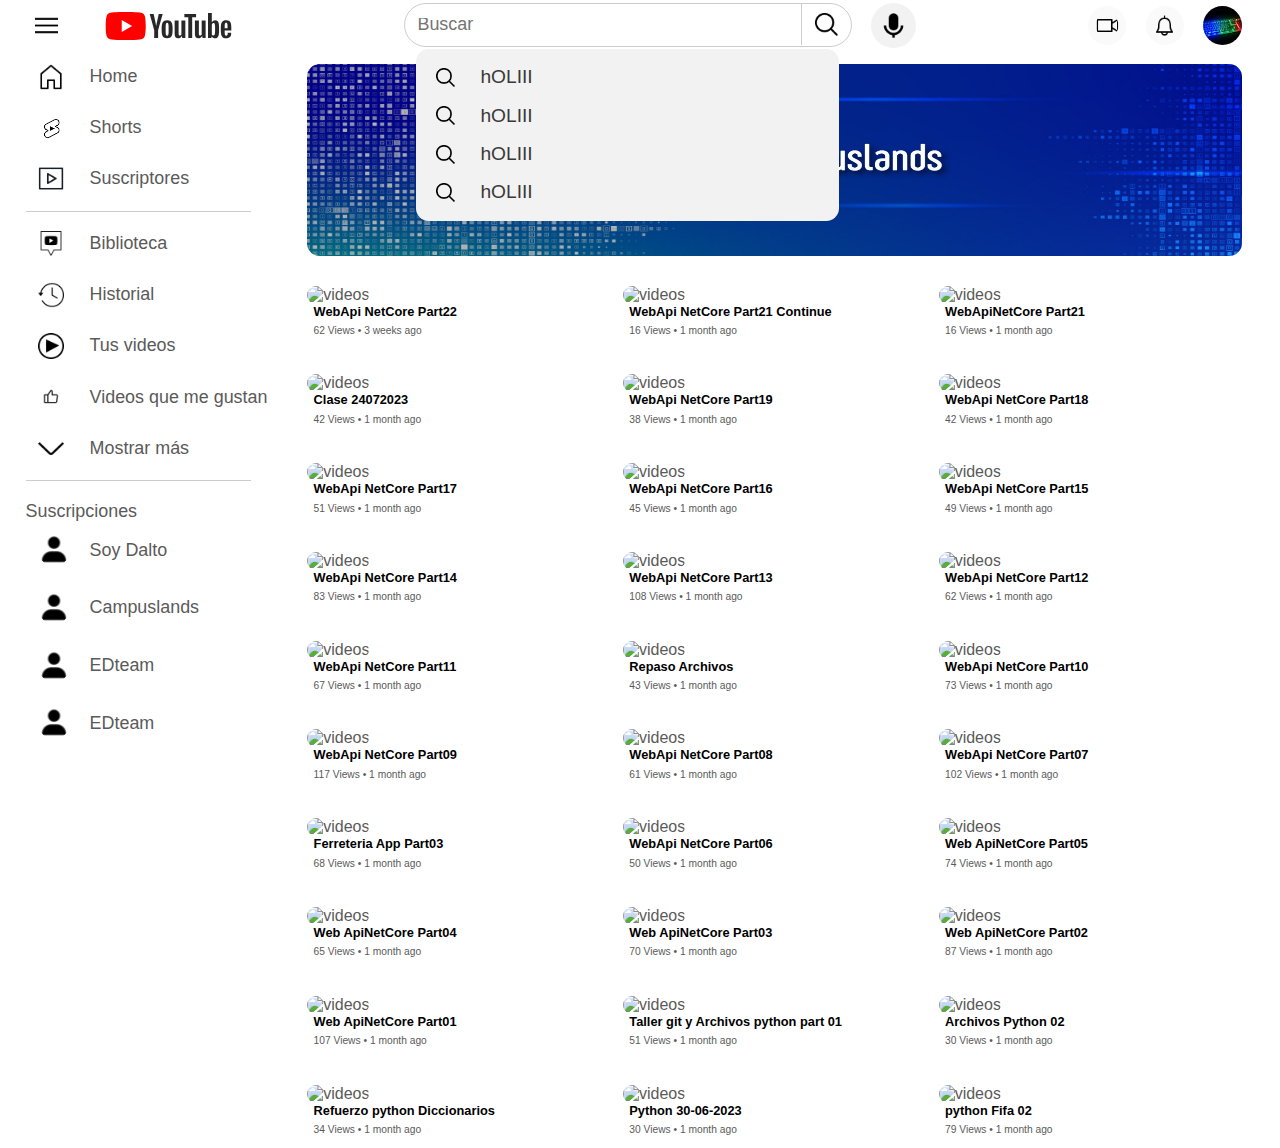
==== commit ea8174d3: "style: :lipstick: Adjustment style.css and index" ====
--- a/index.html
+++ b/index.html
@@ -30,6 +30,10 @@
                     <img class="microphone" src="images/bxs-microphone.png" alt="microphone">
                 </div>
                 <div class="result-searching" id="SearchAll">
+                    <p><img src="images/busqueda.png">hOLIII</p>
+                    <p><img src="images/busqueda.png">hOLIII</p>
+                    <p><img src="images/busqueda.png">hOLIII</p>
+                    <p><img src="images/busqueda.png">hOLIII</p>
                 </div>
             </div>
             <!-- Structure of Navbar-Profile -->
--- a/css/style.css
+++ b/css/style.css
@@ -133,11 +133,25 @@
     position:absolute;
     padding-left: 1vw;
     margin-left: 1vw;
+    top:3.3vw;
     width: 33vw;
-    top: 5.6vw;
-    border: red solid 1px;
-}
-
+    padding: 0.5vw 0.5vw 0.5vw 0.5vw;
+    background-color: rgb(242, 242, 242);
+    border-radius: 1vw;
+
+}
+.result-searching p{
+    color: rgb(57, 57, 57);
+    font-size: 1.5vw;
+    display: flex;
+    align-items: center;
+    margin: 0.5vw 0.5vw 0.5vw 0.5vw;
+}
+.result-searching img{
+    color: white;
+    width: 1.5vw;
+    margin: 0.5vw 2vw 0.5vw 0.5vw;
+}
 .nav-right {
     display: flex;
     align-items: center;
@@ -340,8 +354,9 @@
     flex-wrap: wrap;
 }
 
-.play-video img {
+.play-video iframe {
     width: 60vw;
+    height: 35vw;
 }
 
 .views-playpage {
@@ -361,7 +376,7 @@
     margin-bottom: 1.5vw;
 }
 
-.menu-plus p {
+.menu-plus a {
     padding: 0.8vw 1vw 0.8vw 1vw;
     background-color: rgb(242, 242, 242);
     border-radius: 0.7vw;
@@ -369,11 +384,12 @@
     color: #525252;
 }
 
-.menu-plus p:nth-of-type(1) {
+.menu-plus a:nth-of-type(1) {
     padding: 0.8vw 1vw 0.8vw 1vw;
     background-color: rgb(12, 12, 12);
     border-radius: 0.7vw;
     color: #ffffff;
+
 }
 
 .right-sidebar {
@@ -427,6 +443,7 @@
 .play-video .title-video {
     font-weight: 600;
     font-size: 1.5vw;
+    color: black;
 }
 
 .play-video-info {
@@ -629,7 +646,9 @@
     .nav-right img:hover {
         background-color: rgb(235, 235, 235);
     }
-
+    .result-searching{
+        top:3.8vw;
+    }
     /* ---------------SIDEBAR -----------------*/
 
     .sidebar {
@@ -854,7 +873,9 @@
         background-color: rgb(235, 235, 235);
     }
 
-
+    .result-searching{
+        top:5.8vw;
+    }
     .nav-right .user-icon {
         height: 3vw;
         padding: 0vw;
@@ -998,14 +1019,8 @@
 
     /*-------------PLAY VIDEOS PAGE--------------*/
     .play-container {
-        padding-left: 5vw;
-    }
-
-    .row {
-        display: flex;
-        flex-direction: column;
-    }
-
+        padding-left: 8vw;
+    }
     .play-video {
         margin-bottom: 2vw;
     }
@@ -1013,11 +1028,10 @@
     .play-video video {
         width: 88vw;
     }
-    /*-------------PLAY VIDEOS PAGE--------------*/
-    .play-container {
-        padding-left: 8vw;
-    }
-
+    .play-video iframe {
+        width: 88vw;
+        height: 50vw;
+    }
     .row {
         display: flex;
         flex-direction: initial;
@@ -1040,7 +1054,7 @@
         margin-bottom: 1.5vw;
     }
 
-    .menu-plus p {
+    .menu-plus a {
         padding: 0.8vw 2vw 0.8vw 2vw;
         margin-left: 1vw;
         background-color: rgb(242, 242, 242);
@@ -1049,7 +1063,7 @@
         color: #525252;
     }
 
-    .menu-plus p:nth-of-type(1) {
+    .menu-plus a:nth-of-type(1) {
         padding: 0.8vw 2vw 0.8vw 2vw;
         background-color: rgb(12, 12, 12);
         border-radius: 0.7vw;
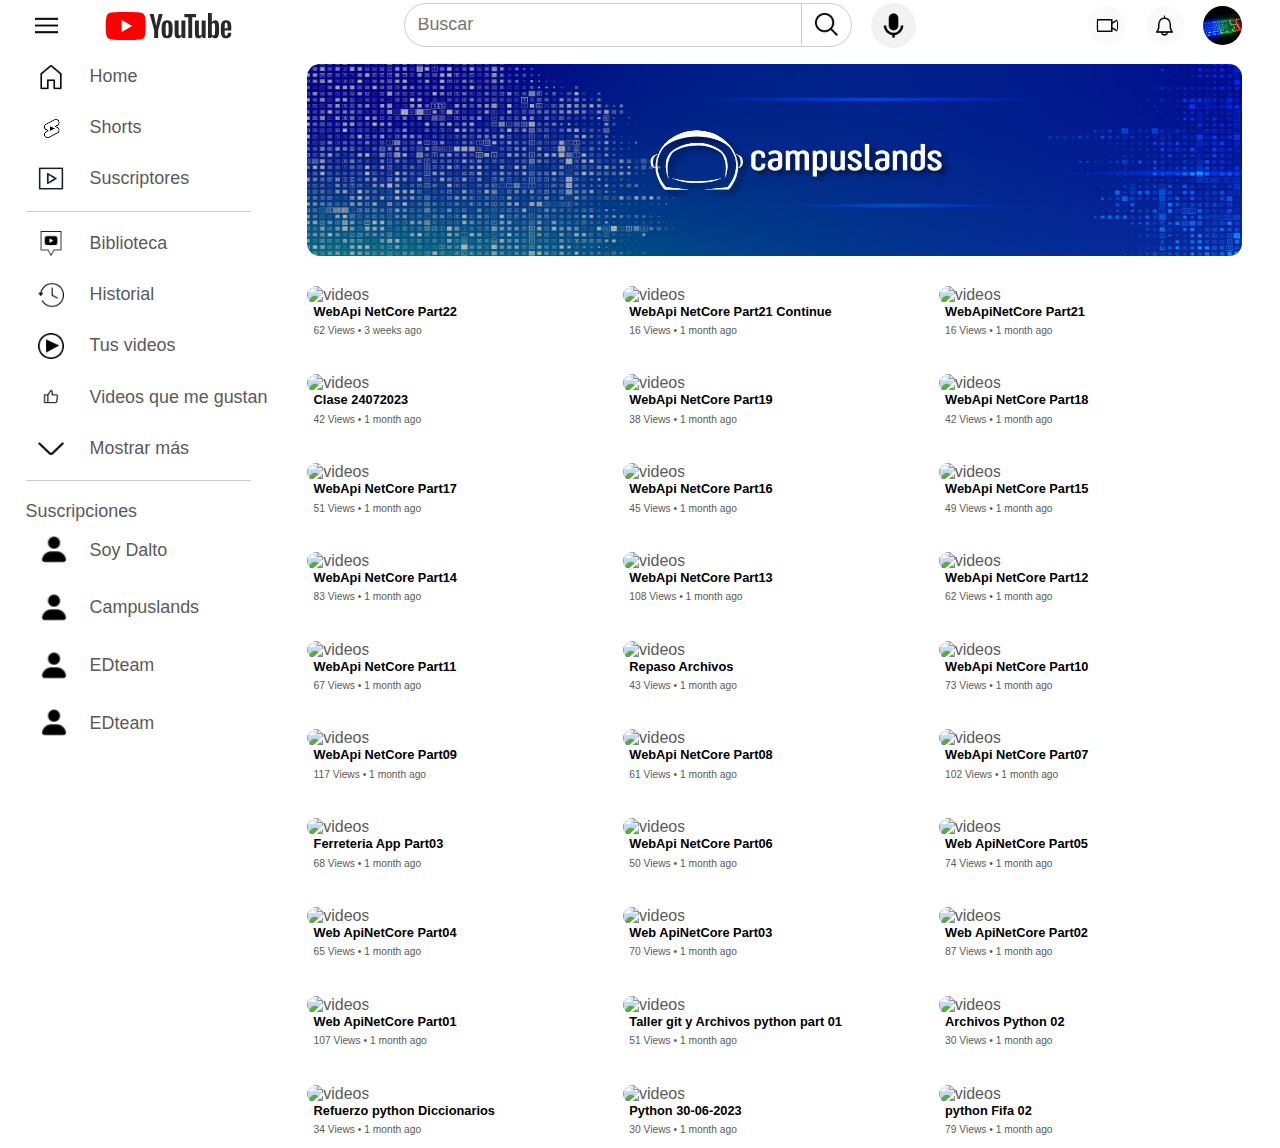
==== commit f8826fe5: "refactor: :recycle: Refactor searchFunction" ====
--- a/index.html
+++ b/index.html
@@ -6,6 +6,7 @@
     <title>Youtube</title>
     <link rel="stylesheet" href="css/style.css">
     <script src="js/main.js" type="module" defer></script>
+    <script src="js/getAll.js" type="module" defer></script>
 </head>
 <body>
     <header>
@@ -29,11 +30,11 @@
                     </div>
                     <img class="microphone" src="images/bxs-microphone.png" alt="microphone">
                 </div>
-                <div class="result-searching" id="SearchAll">
-                    <p><img src="images/busqueda.png">hOLIII</p>
-                    <p><img src="images/busqueda.png">hOLIII</p>
-                    <p><img src="images/busqueda.png">hOLIII</p>
-                    <p><img src="images/busqueda.png">hOLIII</p>
+                <div style="flex-direction:column; width: 100%; overflow: visible;">
+                    <div class="result-searching" id="active">
+                        <ul id="SearchAll">
+                        </ul>
+                    </div>
                 </div>
             </div>
             <!-- Structure of Navbar-Profile -->
--- a/css/style.css
+++ b/css/style.css
@@ -128,17 +128,24 @@
     background-color: rgb(235, 235, 235);
 }
 .result-searching{
-    /* display: none; */
-    overflow: visible;
+    overflow-y: auto;
     position:absolute;
-    padding-left: 1vw;
+    z-index: 5;
     margin-left: 1vw;
     top:3.3vw;
     width: 33vw;
-    padding: 0.5vw 0.5vw 0.5vw 0.5vw;
     background-color: rgb(242, 242, 242);
     border-radius: 1vw;
-
+    visibility:initial;
+}
+.blockSearch{
+    flex-direction: column;
+    overflow: visible;
+    visibility: none;
+}
+.item-searching{
+    padding: 0.5vw 0.5vw 0.5vw 0.5vw;
+    
 }
 .result-searching p{
     color: rgb(57, 57, 57);
@@ -649,6 +656,8 @@
     .result-searching{
         top:3.8vw;
     }
+
+
     /* ---------------SIDEBAR -----------------*/
 
     .sidebar {
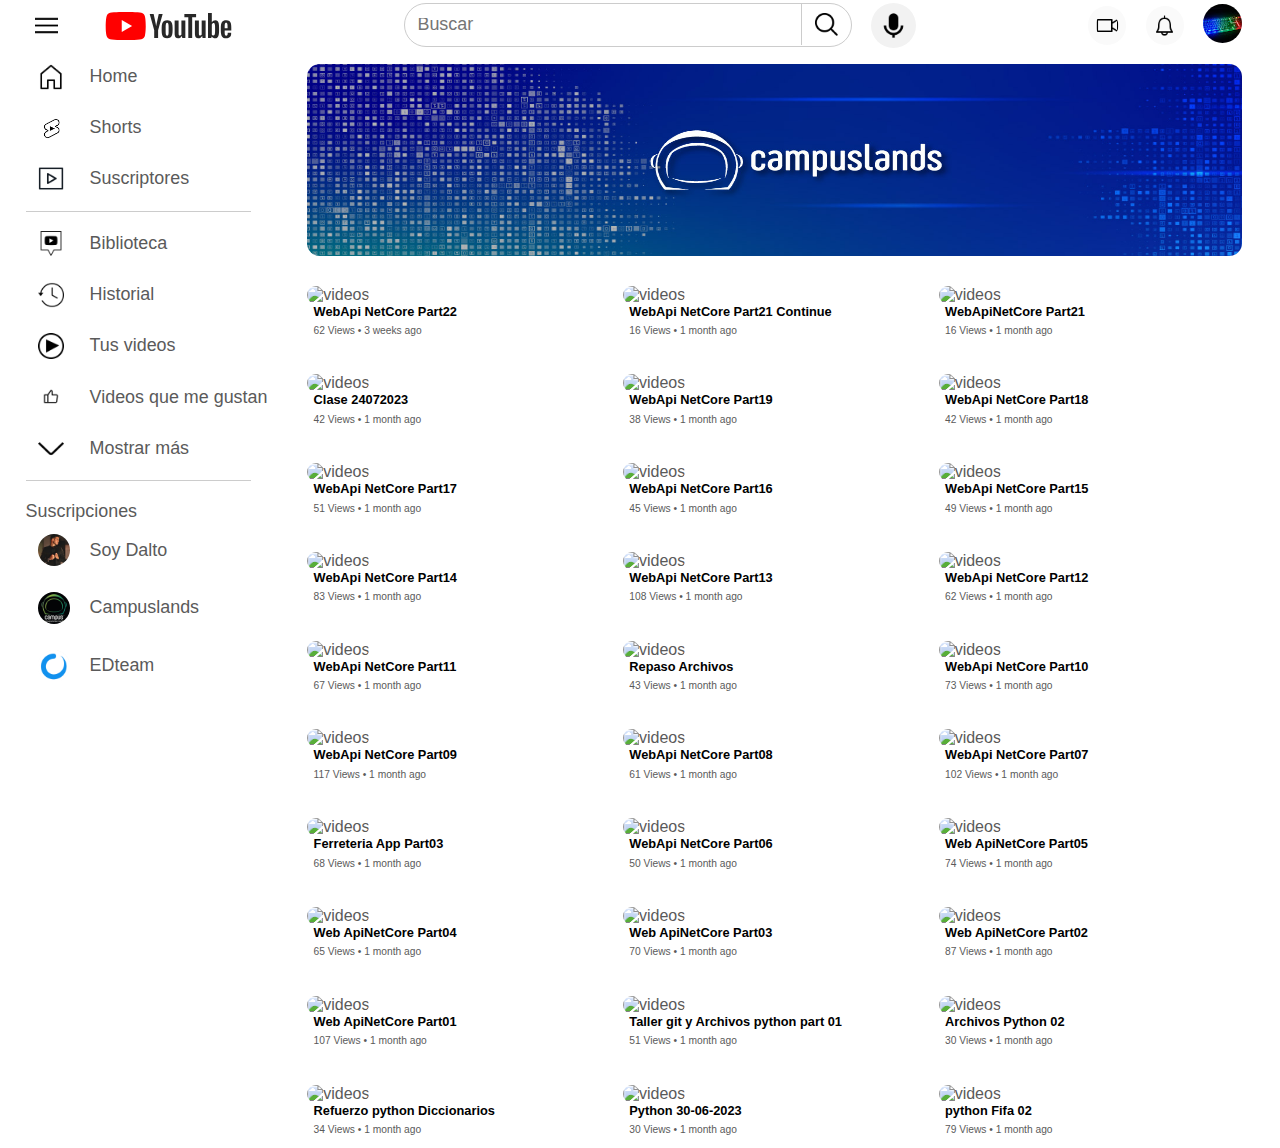
==== commit 80cbc26b: "feat: :sparkles: New README file." ====
--- a/index.html
+++ b/index.html
@@ -41,7 +41,7 @@
             <div class="nav-right">
                 <img src="images/video_icon_128530.png" alt="camera">
                 <img src="images/bell_icon_128467.png" alt="notifications">
-                <img class="user-icon" src="images/CreativeCode.jpg" alt="user" >
+                <a href="https://www.youtube.com/@creativecode787"><img class="user-icon" src="images/CreativeCode.jpg" alt="user" ></a>
             </div>
         </nav>
     </header>
@@ -64,18 +64,16 @@
         <div>
             <div class="subscribeds">
                 <p>Suscripciones</p>
-                <a href=""><img src="images/bxs-user.png" alt="SoyDalto"><p>Soy Dalto</p></a>
-                <a href=""><img src="images/bxs-user.png" alt="Campuslands"><p>Campuslands</p></a>
-                <a href=""><img src="images/bxs-user.png" alt="EDteam"><p>EDteam</p></a>
-                <a href=""><img src="images/bxs-user.png" alt="EDteam"><p>EDteam</p></a>
-                
+                <a href="https://www.youtube.com/@soydalto"><img src="images/SoyDalto.jpg" alt="SoyDalto"><p>Soy Dalto</p></a>
+                <a href="https://www.youtube.com/@campuslandsbuc"><img src="images/CampusLandsProfile.jpg" alt="Campuslands"><p>Campuslands</p></a>
+                <a href="https://www.youtube.com/@EDteam"><img src="images/EDteam.jpg" alt="EDteam"><p>EDteam</p></a>                
             </div>
         </div>
     </div>
         <!-- Structure of MainContainer -->
     <div class="main-container">
         <div class="portada-img">
-            <img src="images/CampusLands.jpg" alt="setupgammer">
+            <a href="https://campuslands.com/"><img src="images/CampusLands.jpg" alt="setupgammer"></a>
         </div>
         <!-- Structure of List videos-->
             <div id="myVideos" class="list-container">
--- a/css/style.css
+++ b/css/style.css
@@ -134,7 +134,8 @@
     margin-left: 1vw;
     top:3.3vw;
     width: 33vw;
-    background-color: rgb(242, 242, 242);
+    padding: 0.5vw 0.5vw 0.5vw 0.5vw;
+    background-color: rgb(255, 255, 255);
     border-radius: 1vw;
     visibility:initial;
 }
@@ -144,7 +145,7 @@
     visibility: none;
 }
 .item-searching{
-    padding: 0.5vw 0.5vw 0.5vw 0.5vw;
+    padding: 1vw 1vw 1vw 1vw;
     
 }
 .result-searching p{
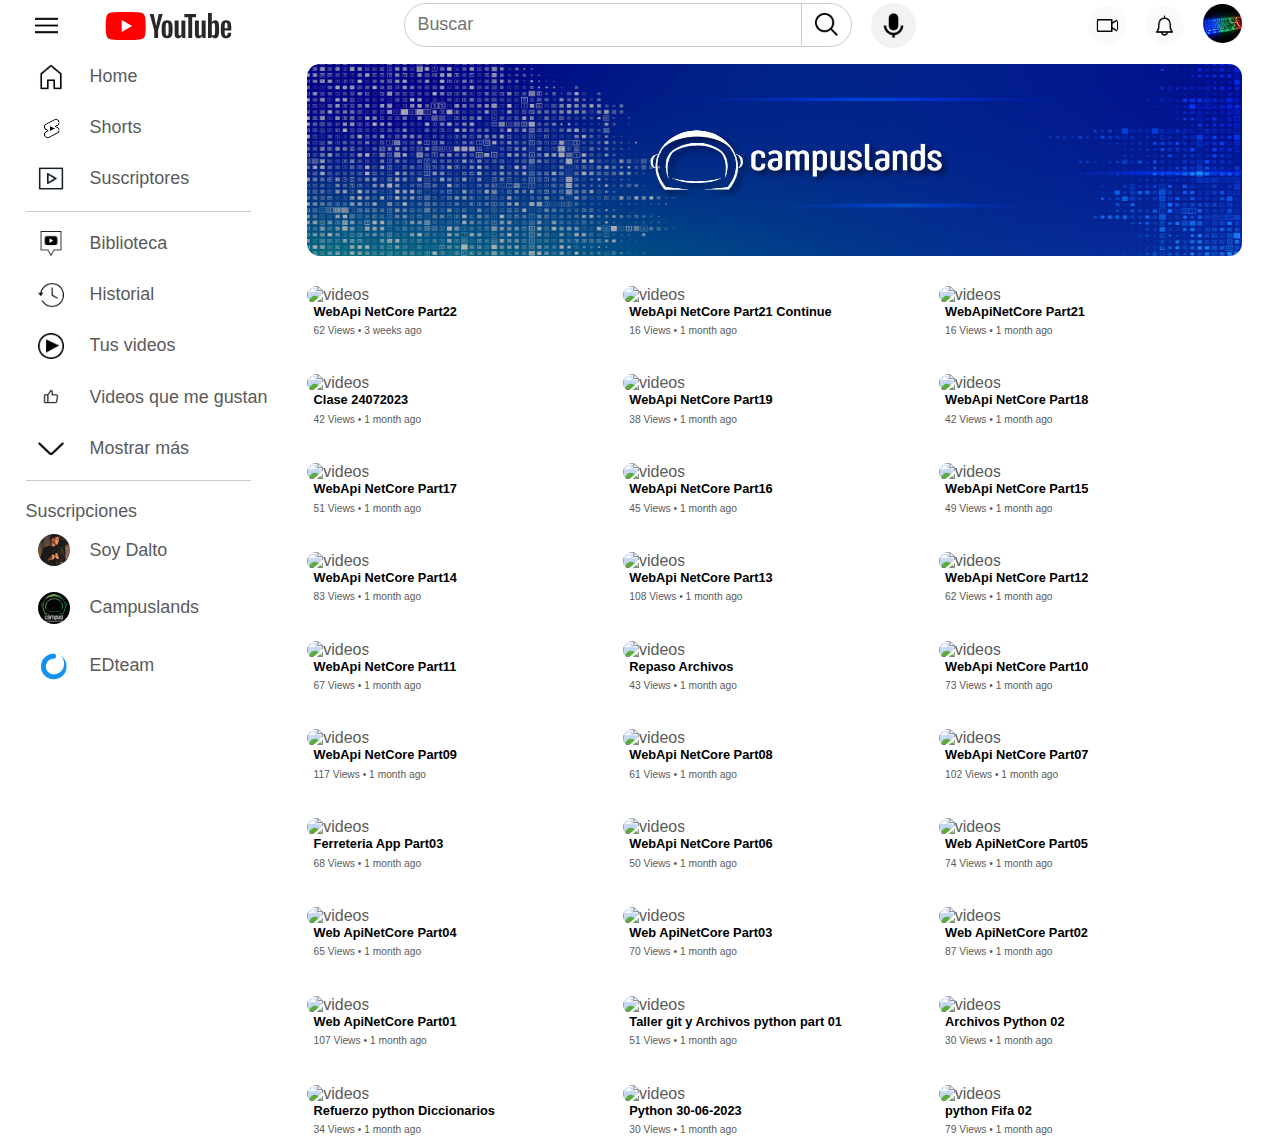
==== commit 8c985a46: "style: :lipstick: Adjustment style.css and index" ====
--- a/index.html
+++ b/index.html
@@ -14,7 +14,7 @@
         <nav id="mynavBar" class="navbar">
             <!-- Structure of Navbar-menu -->
             <div class="nav-left">
-                <div><img class="menu-icon" src="images/menu-hamburguesa.png" alt="menu"></div>
+                <div class="hover-menu"><img class="menu-icon" src="images/menu-hamburguesa.png" alt="menu"></div>
                 <img class="logo" src="images/YouTube_Logo_2017.svg" alt="logo">
             </div>
             <!-- Structure of Navbar-searcher -->
@@ -30,7 +30,7 @@
                     </div>
                     <img class="microphone" src="images/bxs-microphone.png" alt="microphone">
                 </div>
-                <div style="flex-direction:column; width: 100%; overflow: visible;">
+                <div style="flex-direction:column; width: 100%; overflow: visible; ">
                     <div class="result-searching" id="active">
                         <ul id="SearchAll">
                         </ul>
--- a/css/style.css
+++ b/css/style.css
@@ -59,7 +59,7 @@
     z-index: 5;
 }
 
-.nav-left div:hover {
+.nav-left .hover-menu:hover {
     border-radius: 2vw;
     background-color: rgb(235, 235, 235);
     z-index: 20;
@@ -110,7 +110,7 @@
 
 .nav-middle .search-box input {
     width: 30vw;
-    height: 1.1vw;
+    height: 1.5vw;
     font-size: 1vw;
     border: 0;
     outline: 0;
@@ -134,7 +134,6 @@
     margin-left: 1vw;
     top:3.3vw;
     width: 33vw;
-    padding: 0.5vw 0.5vw 0.5vw 0.5vw;
     background-color: rgb(255, 255, 255);
     border-radius: 1vw;
     visibility:initial;
@@ -145,8 +144,13 @@
     visibility: none;
 }
 .item-searching{
-    padding: 1vw 1vw 1vw 1vw;
+    padding: 0.3vw 1vw 0.3vw 1vw;
     
+}
+.item-searching a{
+    display: flex;
+    align-items: center;
+    font-size: 1.4vw; 
 }
 .result-searching p{
     color: rgb(57, 57, 57);
@@ -252,6 +256,7 @@
 
 .subscribeds a img {
     width: 2vw;
+    margin-right: 1.5vw;
     border-radius: 100%;
 }
 
@@ -622,7 +627,7 @@
 
     .nav-middle .search-box input {
         width: 30vw;
-        height: 1.1vw;
+        height: 1.5vw;
         font-size: 1.4vw;
         border: 0;
         outline: 0;
@@ -795,6 +800,11 @@
         font-weight: 600;
         font-size: 1.2vw;
         border-radius: 1vw;
+    }
+    .item-searching a{
+        display: flex;
+        align-items: center;
+        font-size: 1.6vw; 
     }
 }
 
@@ -1232,4 +1242,9 @@
         border-radius: 2vw;
         width: 3.2vw;
     }
+    .item-searching a{
+        display: flex;
+        align-items: center;
+        font-size: 2vw; 
+    }
 }